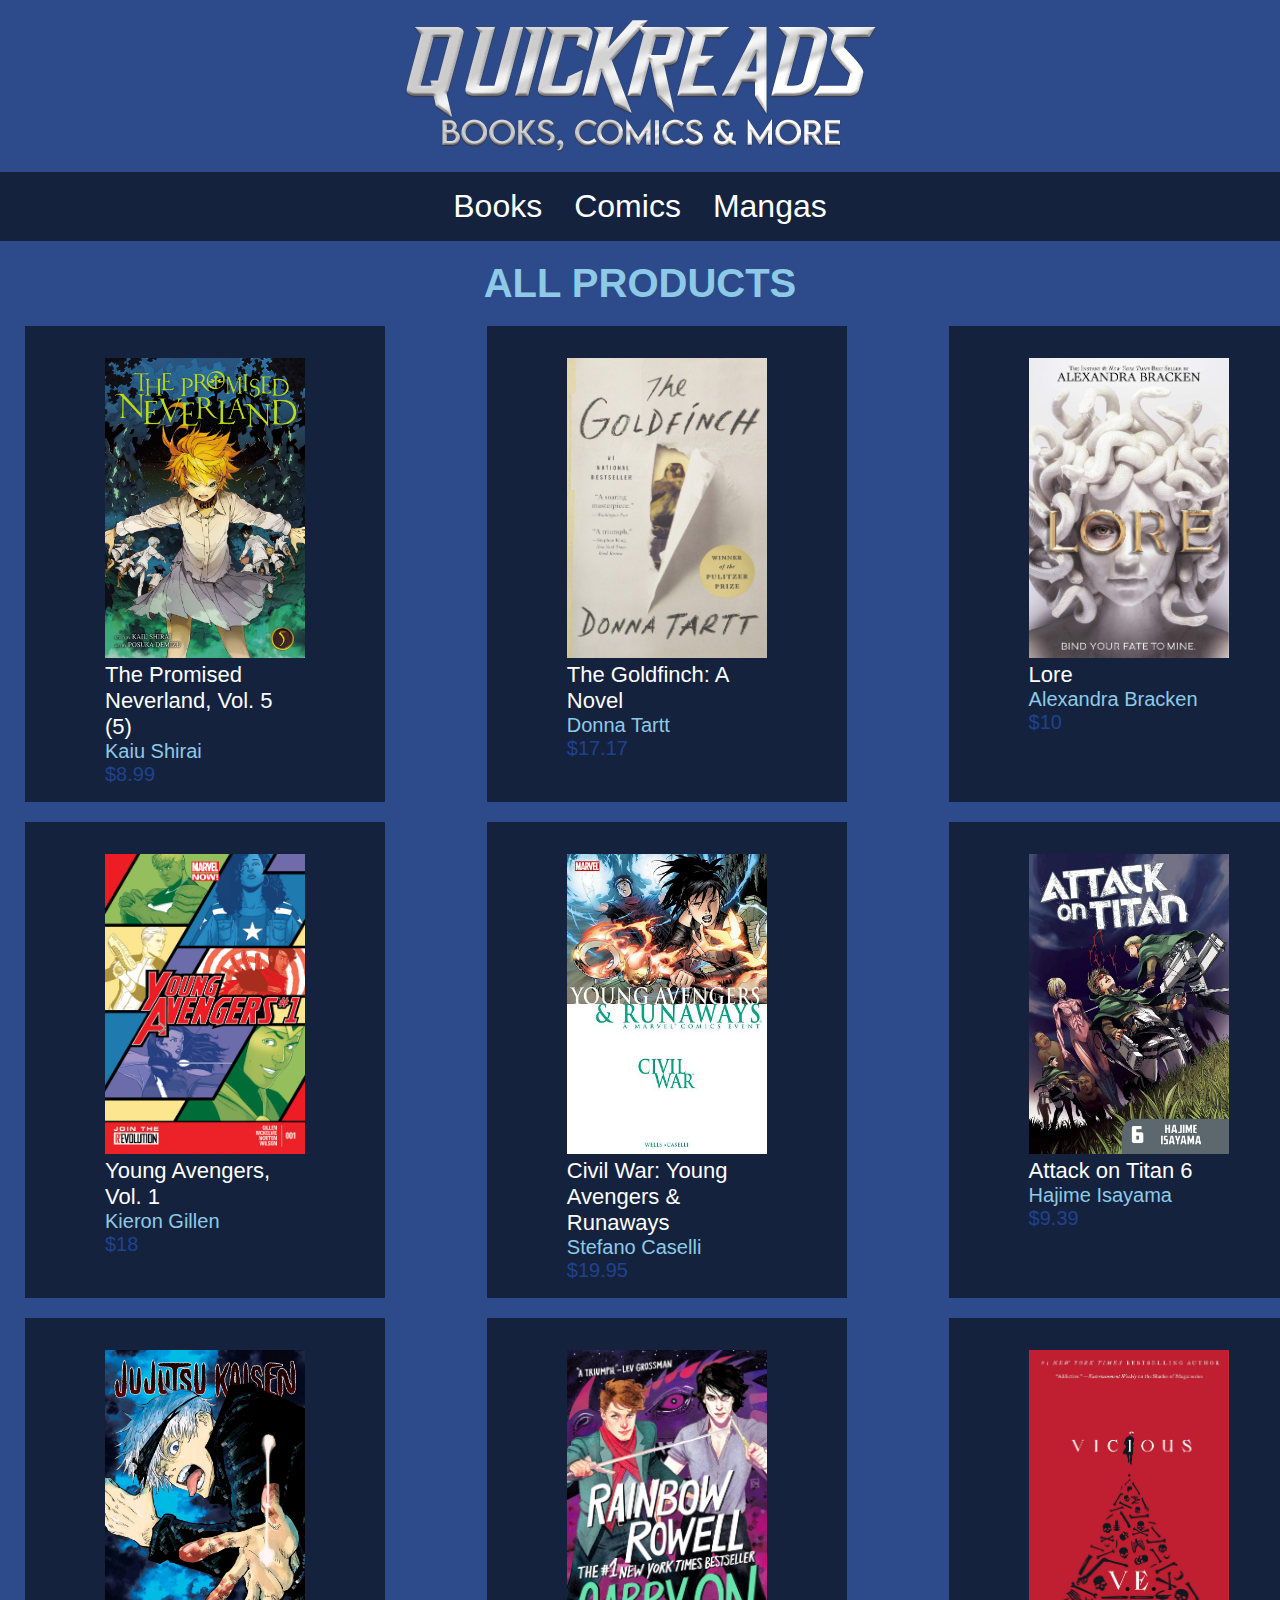
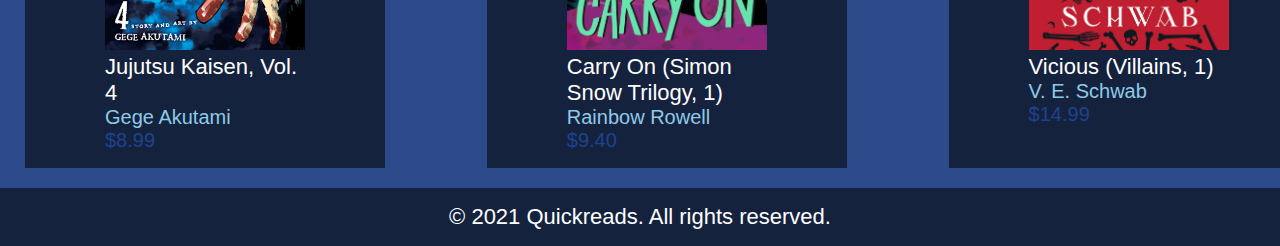
==== quickreads/index.html @ 760bb637 "quickreads added" ====
<!DOCTYPE html>
<html lang="en">
  <head>
    <meta charset="UTF-8" />
    <meta http-equiv="X-UA-Compatible" content="IE=edge" />
    <meta name="viewport" content="width=device-width, initial-scale=1.0" />
    <title>Quickreads. Books, Comics & More</title>
    <link rel="stylesheet" href=css/bookStyle.css>
  </head>
  <body>
    <header class="header">
      <a href="index.html">
        <img class="logo" src="images/logo.png" alt="logo" />
      </a>
    </header>
    <nav class="nav">
      <a class="nav_link" href="#">Books</a>
      <a class="nav_link" href="#">Comics</a>
      <a class="nav_link" href="#">Mangas</a>
    </nav>

    <main class="container">
      <h1>ALL PRODUCTS</h1>
      <!-- Product 1 -->
      <div class="grid">
        <div class="product">
            <a href="p1.html">
            <img class="productImage" src="images/mangas/TPN_Vol_5.jpg" alt="The Promised Neverland, Vol. 5 Cover" />
            <p class="productName">The Promised Neverland, Vol. 5 (5)</p>
            <p class="productAuthor">Kaiu Shirai</p>
            <p class="productPrice">$8.99</p>
          </a>
        </div>
        <!-- Product 2 -->
        <div class="product">
            <a href="#">
              <img class="productImage" src="images/books/theGoldfinch.jpg" alt="The Goldfinch: A Novel Cover" />
              <p class="productName">The Goldfinch: A Novel</p>
              <p class="productAuthor">Donna Tartt</p>
              <p class="productPrice">$17.17</p>
            </a>
          </div>
          <!-- Product 3 -->
          <div class="product">
            <a href="#">
              <img class="productImage" src="images/books/lore.jpg" alt="Lore Cover" />
              <p class="productName">Lore</p>
              <p class="productAuthor">Alexandra Bracken</p>
              <p class="productPrice">$10</p>
            </a>
          </div>
          <!-- Product 4 -->
          <div class="product">
            <a href="#">
              <img class="productImage" src="images/comics/YA_Vol1.jpg" alt="Young Avengers, Vol. 1 Cover" />
              <p class="productName">Young Avengers, Vol. 1</p>
              <p class="productAuthor">Kieron Gillen</p>
              <p class="productPrice">$18</p>
            </a>
          </div>
          <!-- Product 5 -->
          <div class="product">
            <a href="#">
              <img class="productImage" src="images/comics/CW_YA_R.jpg" alt="Civil War: Young Avengers & Runaways Cover" />
              <p class="productName">Civil War: Young Avengers & Runaways</p>
              <p class="productAuthor">Stefano Caselli</p>
              <p class="productPrice">$19.95</p>
            </a>
          </div>
          <!-- Product 6 -->
          <div class="product">
            <a href="#">
              <img class="productImage" src="images/mangas/AOT_6.jpg" alt="Attack on Titan 6 Cover" />
              <p class="productName">Attack on Titan 6</p>
              <p class="productAuthor">Hajime Isayama </p>
              <p class="productPrice">$9.39</p>
            </a>
          </div>
          <!-- Product 7 -->
          <div class="product">
            <a href="#">
              <img class="productImage" src="images/mangas/JJ_K_Vol_4.jpg" alt="Jujutsu Kaisen, Vol. 4 Cover" />
              <p class="productName">Jujutsu Kaisen, Vol. 4</p>
              <p class="productAuthor">Gege Akutami </p>
              <p class="productPrice">$8.99</p>
            </a>
          </div>
          <!-- Product 8 -->
          <div class="product">
            <a href="#">
              <img class="productImage" src="images/books/Carry On.jpg" alt="Carry On (Simon Snow Trilogy, 1) Cover" />
              <p class="productName">Carry On (Simon Snow Trilogy, 1)</p>
              <p class="productAuthor">Rainbow Rowell</p>
              <p class="productPrice">$9.40</p>
            </a>
          </div>
          <!-- Product 9 -->
          <div class="product">
            <a href="#">
              <img class="productImage" src="images/books/Vicious.jpg" alt="Vicious (Villains, 1) Cover" />
              <p class="productName">Vicious (Villains, 1)</p>
              <p class="productAuthor">V. E. Schwab </p>
              <p class="productPrice">$14.99</p>
            </a>
          </div>

      </div>
    </main>



    <footer class="footer">
        <p class="fText">© 2021 Quickreads.  All rights reserved.</p>
    </footer>
  </body>
</html>
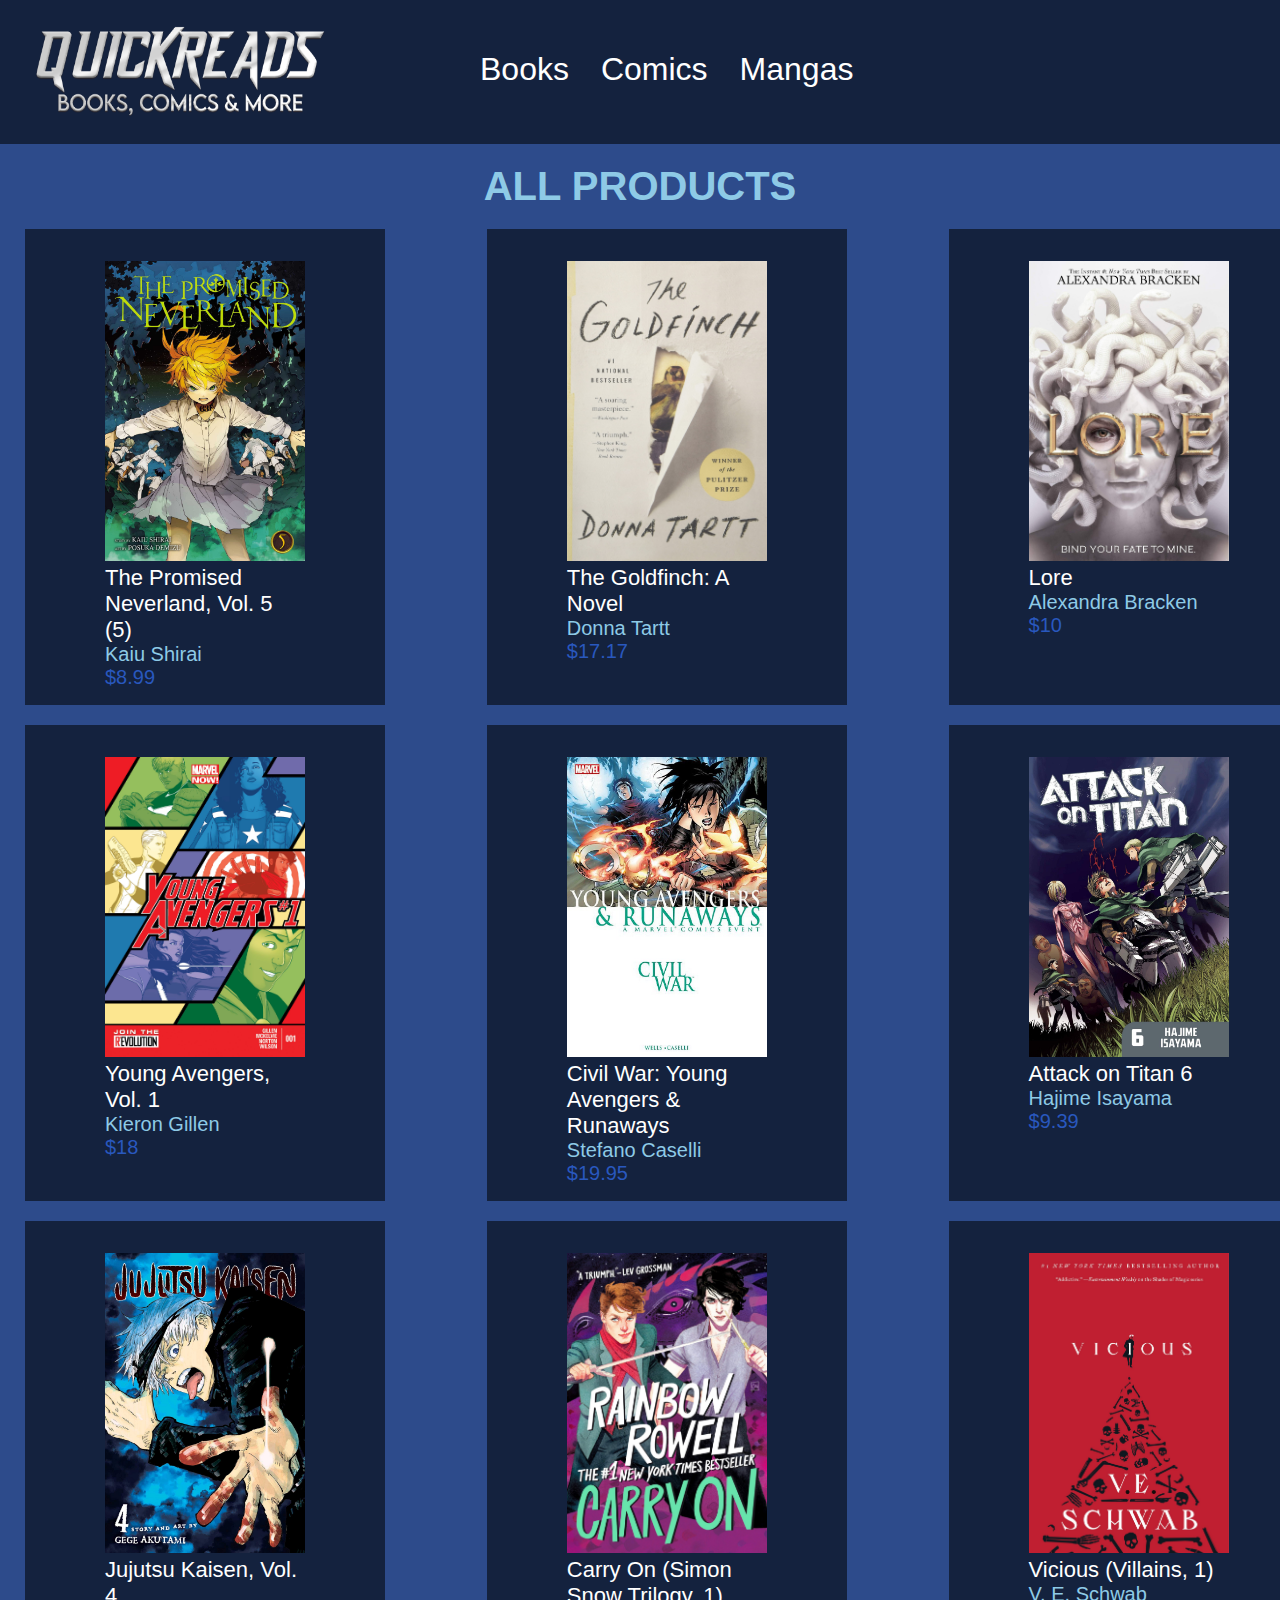
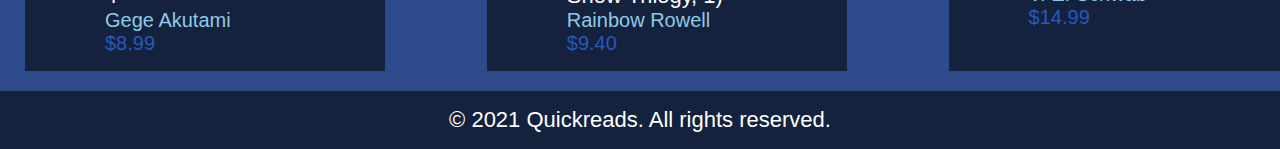
==== commit 5058f227: "Header, product changed" ====
--- a/quickreads/index.html
+++ b/quickreads/index.html
@@ -12,12 +12,12 @@
       <a href="index.html">
         <img class="logo" src="images/logo.png" alt="logo" />
       </a>
+      <nav class="nav">
+        <a class="nav_link" href="#">Books</a>
+        <a class="nav_link" href="#">Comics</a>
+        <a class="nav_link" href="#">Mangas</a>
+      </nav>
     </header>
-    <nav class="nav">
-      <a class="nav_link" href="#">Books</a>
-      <a class="nav_link" href="#">Comics</a>
-      <a class="nav_link" href="#">Mangas</a>
-    </nav>
 
     <main class="container">
       <h1>ALL PRODUCTS</h1>
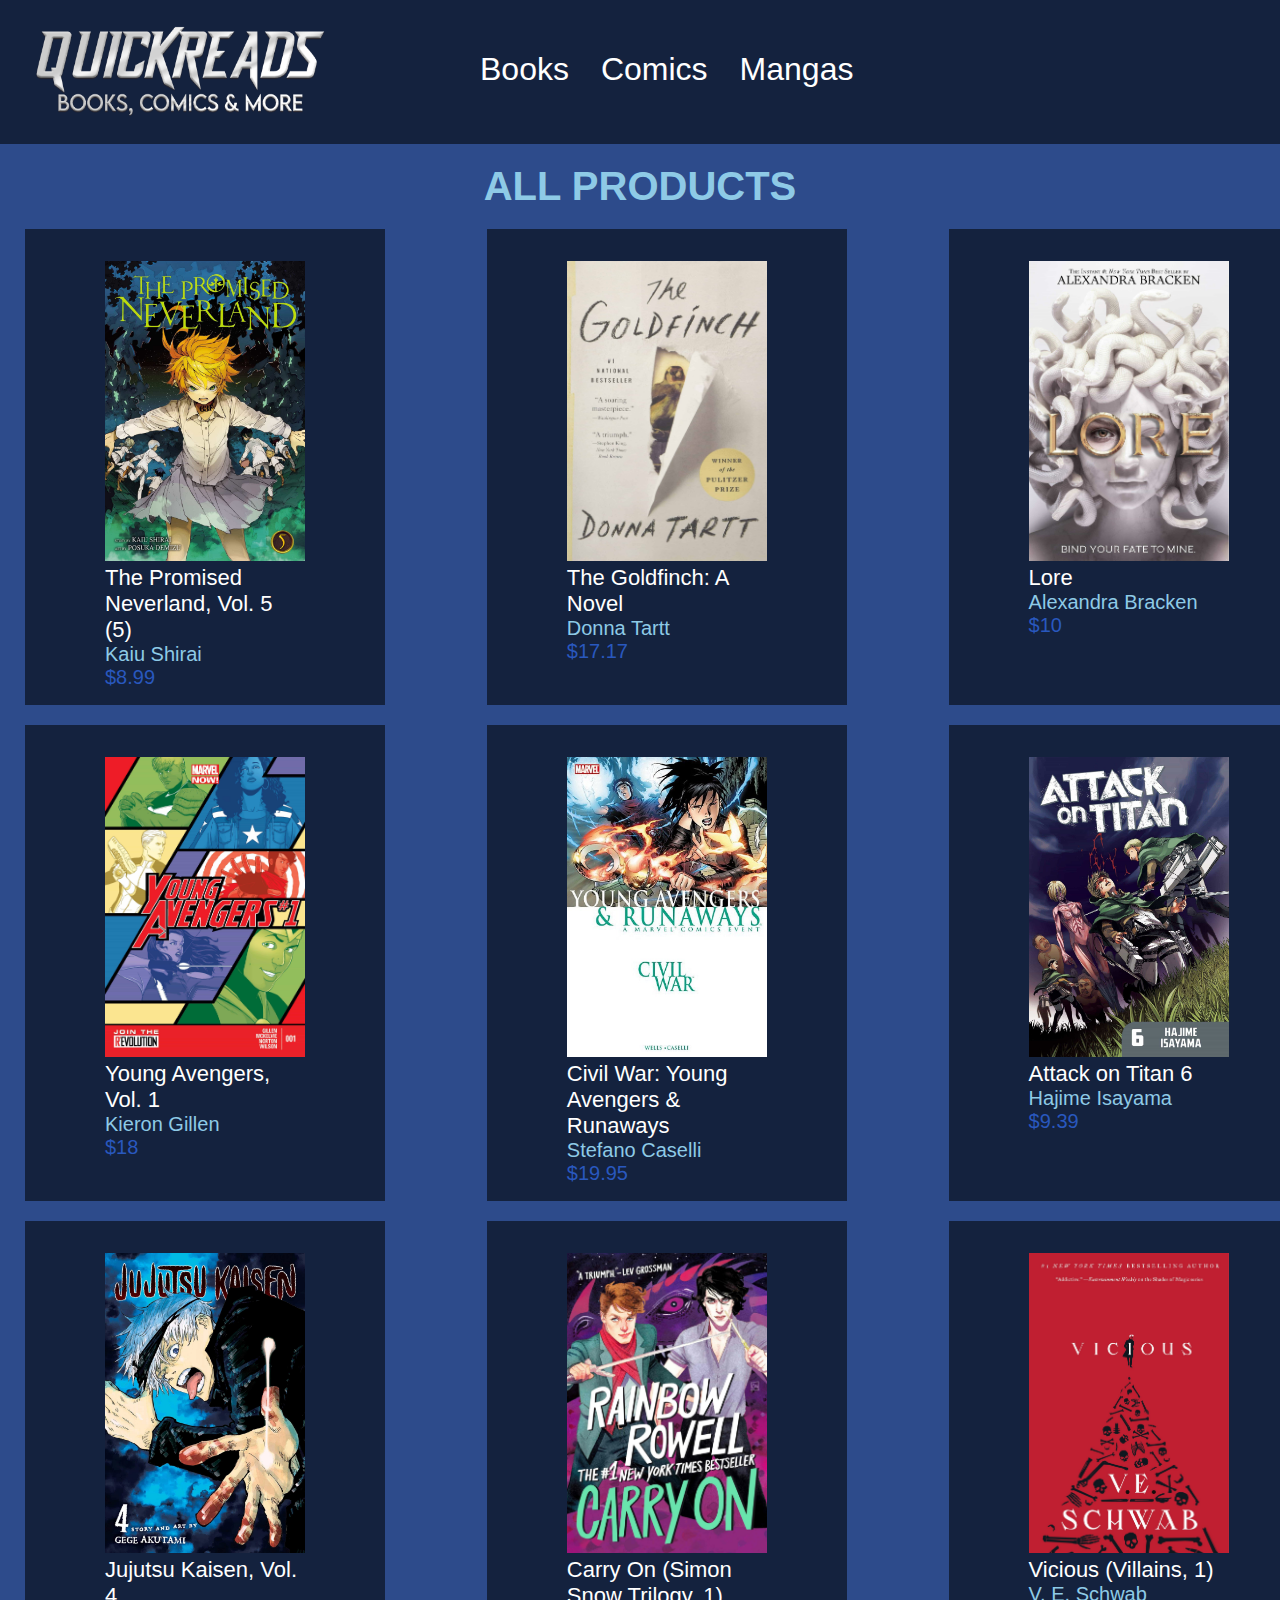
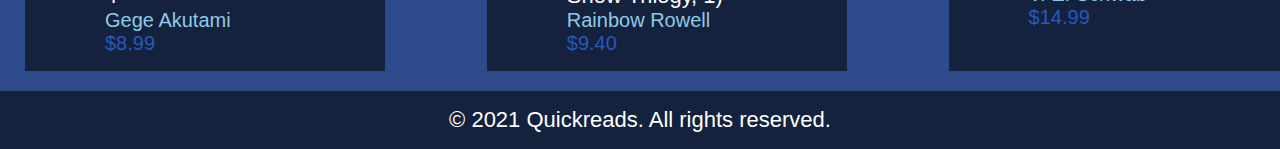
==== commit 99b23c0b: "Bring info from a txt/json added" ====
--- a/quickreads/index.html
+++ b/quickreads/index.html
@@ -22,7 +22,7 @@
     <main class="container">
       <h1>ALL PRODUCTS</h1>
       <!-- Product 1 -->
-      <div class="grid">
+      <div class="grid" id="0">
         <div class="product">
             <a href="p1.html">
             <img class="productImage" src="images/mangas/TPN_Vol_5.jpg" alt="The Promised Neverland, Vol. 5 Cover" />
@@ -77,7 +77,7 @@
             </a>
           </div>
           <!-- Product 7 -->
-          <div class="product">
+          <div class="product" id="1">
             <a href="#">
               <img class="productImage" src="images/mangas/JJ_K_Vol_4.jpg" alt="Jujutsu Kaisen, Vol. 4 Cover" />
               <p class="productName">Jujutsu Kaisen, Vol. 4</p>
@@ -107,7 +107,11 @@
       </div>
     </main>
 
-
+    <!-- <script>	
+			$(document).ready( function() {
+				new infos("");
+			})
+		</script> -->
 
     <footer class="footer">
         <p class="fText">© 2021 Quickreads.  All rights reserved.</p>
